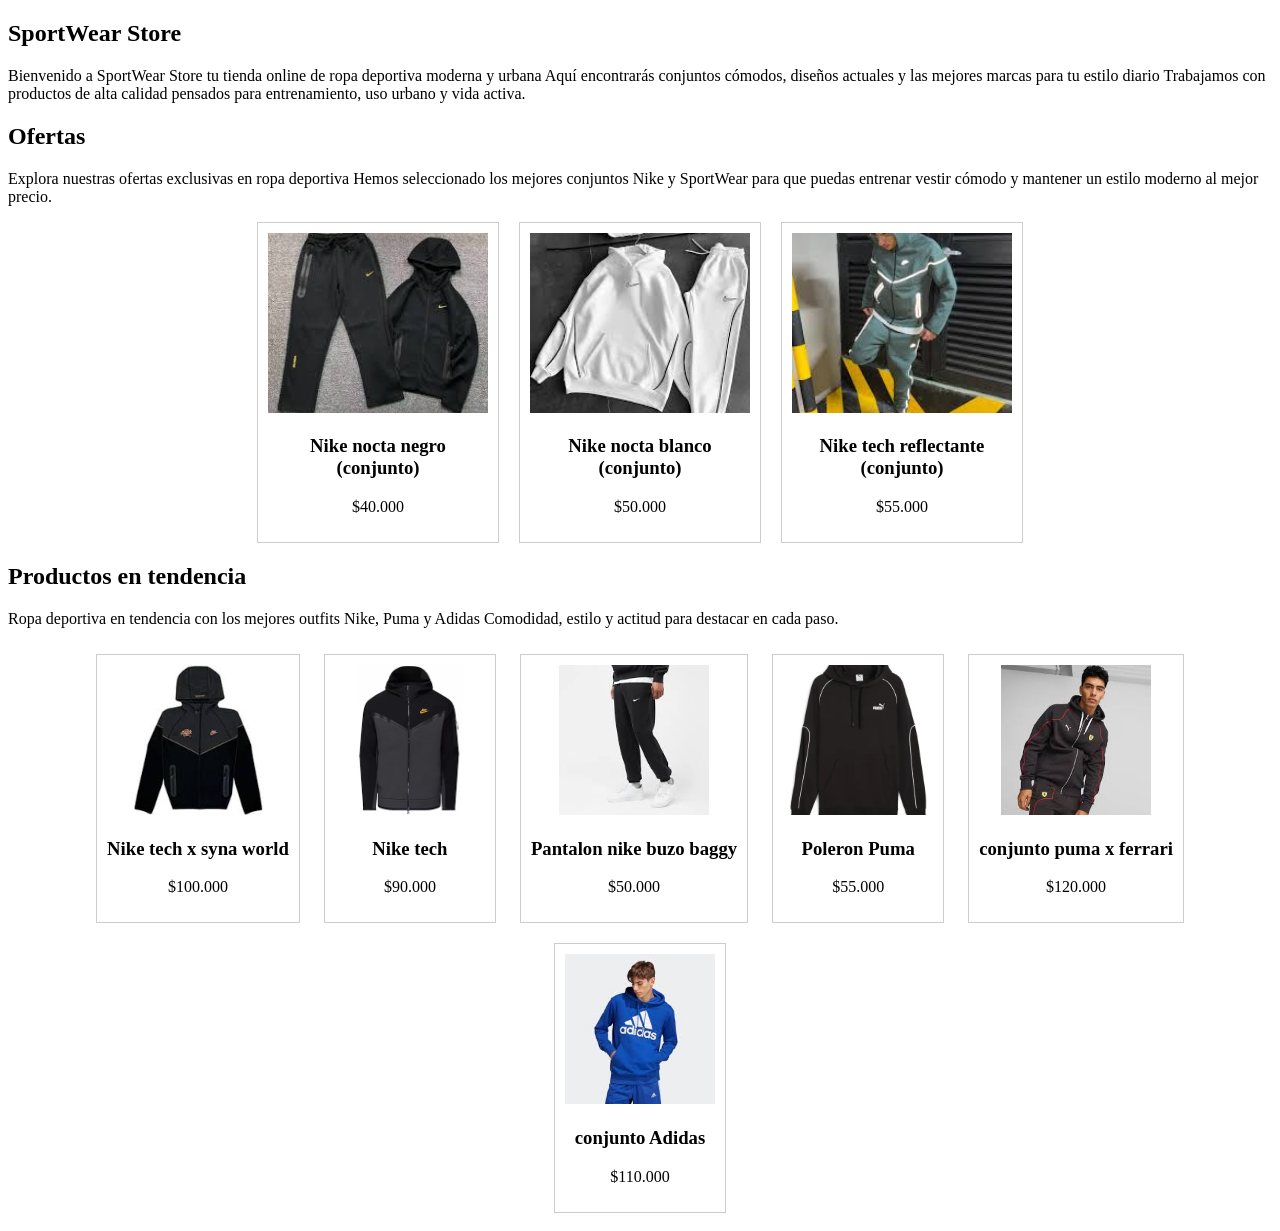
==== index.html @ a525620e "avance 1" ====
<!DOCTYPE html>
<html lang="es">
<head>
    <meta charset="UTF-8">
    <meta name="viewport" content="width=device-width, initial-scale=1.0">
    <title>SportWear Store</title>
    <link rel="stylesheet" href="estilo.css">
</head>
<body>
    <section>
        <header>
            <h1>SportWear Store</h1>
            <p>Bienvenido a SportWear Store tu tienda online de ropa deportiva moderna y urbana Aquí encontrarás conjuntos cómodos, diseños actuales y las mejores marcas para tu estilo diario Trabajamos con productos de alta calidad pensados para entrenamiento, uso urbano y vida activa.</p>
        </header>
    </section>
    <main>
        <section>
            <header>
                <h2>Ofertas</h2>
                <p>Explora nuestras ofertas exclusivas en ropa deportiva Hemos seleccionado los mejores conjuntos Nike y SportWear para que puedas entrenar vestir cómodo y mantener un estilo moderno al mejor precio.</p>
            </header>
        </section>
        <section class="contenedor-ofertas">
            <div class="oferta">
                <img src="imgOfer/img 1.jpg" width="250">
                <h3>Nike nocta negro (conjunto)</h3>
                <p>$40.000</p>
            </div>
            <div class="oferta">
                <img src="imgOfer/img 2.jpg" width="200">
                <h3>Nike nocta blanco (conjunto)</h3>
                <p>$50.000</p>
            </div>
            <div class="oferta">
                <img src="imgOfer/img 3.jpg" width="250">
                <h3>Nike tech reflectante (conjunto)</h3>
                <p>$55.000</p>
            </div>
        </section>
        <header>
            <h2>Productos en tendencia</h2>
            <p>Ropa deportiva en tendencia con los mejores outfits Nike, Puma y Adidas Comodidad, estilo y actitud para destacar en cada paso.</p>
        </header>
        <section class="galeria">
            <div class="imagen">
                <img src="img/img 1.jpg" width="250">
                <h3>Nike tech x syna world</h3>
                <p>$100.000</p>
            </div>
            <div class="imagen">
                <img src="img/img 2.avif" width="250">
                <h3>Nike tech</h3>
                <p>$90.000</p>
            </div>
            <div class="imagen">
                <img src="img/imagen 3.jpg" width="250">
                <h3>Pantalon nike buzo baggy</h3>
                <p>$50.000</p>
            </div>
            <div class="imagen">
                <img src="img/img 4.jpg" width="250">
                <h3>Poleron Puma</h3>
                <p>$55.000</p>
            </div>
            <div class="imagen">
                <img src="img/img 5.jpg" width="250">
                <h3>conjunto puma x ferrari</h3>
                <p>$120.000</p>
            </div>
            <div class="imagen">
                <img src="img/img 6.jpg" width="250">
                <h3>conjunto Adidas</h3>
                <p>$110.000</p>
            </div>
        </section>
    </main>
</body>
</html>
---- estilo.css ----
.contenedor-ofertas {
    display: flex;
    justify-content: center;
    gap: 20px;
}

.oferta {
    border: 1px solid #ccc;
    padding: 10px;
    width: 220px;
    text-align: center;
}

.oferta img {
    width: 100%;
    height: 180px;
    object-fit: cover;
}

/* GALERÍA */
.galeria {
    text-align: center;
}

.imagen {
    display: inline-block;
    margin: 10px;
    border: 1px solid #ccc;
    padding: 10px;
}

.imagen img {
    width: 150px;
    height: 150px;
    object-fit: cover;
}
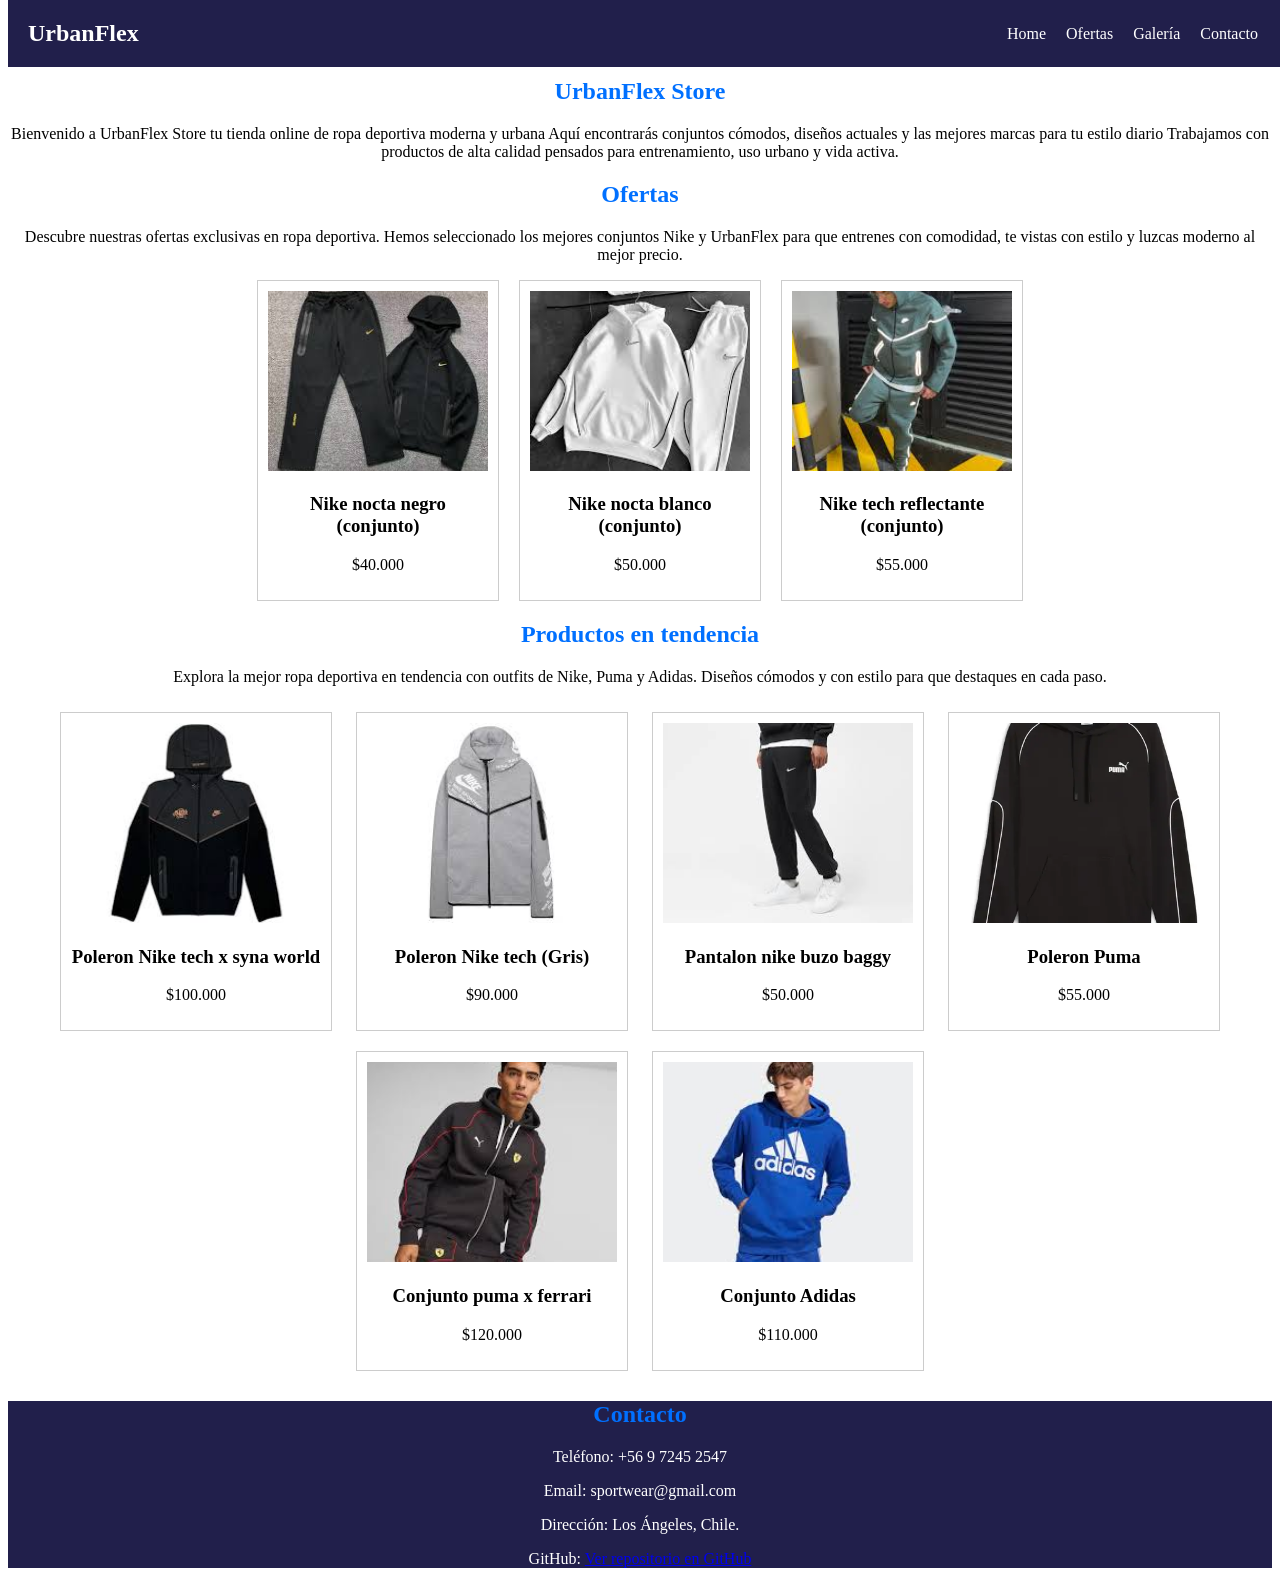
==== commit 55ed98ca: "PaginaLista" ====
--- a/index.html
+++ b/index.html
@@ -3,76 +3,94 @@
 <head>
     <meta charset="UTF-8">
     <meta name="viewport" content="width=device-width, initial-scale=1.0">
-    <title>SportWear Store</title>
+    <title>UrbanFlex</title>
     <link rel="stylesheet" href="estilo.css">
 </head>
 <body>
-    <section>
+    <nav class="menu">
+        <h2 class="logo">UrbanFlex</h2>
+            <ul>
+                <li><a href="#home">Home</a></li>
+                <li><a href="#ofertas">Ofertas</a></li>
+                <li><a href="#galeria">Galería</a></li>
+                <li><a href="#contacto">Contacto</a></li>
+            </ul>
+    </nav>
+    <section id="home" class="centrado">
         <header>
-            <h1>SportWear Store</h1>
-            <p>Bienvenido a SportWear Store tu tienda online de ropa deportiva moderna y urbana Aquí encontrarás conjuntos cómodos, diseños actuales y las mejores marcas para tu estilo diario Trabajamos con productos de alta calidad pensados para entrenamiento, uso urbano y vida activa.</p>
+            <h1>UrbanFlex Store</h1>
+            <p>Bienvenido a UrbanFlex Store tu tienda online de ropa deportiva moderna y urbana Aquí encontrarás conjuntos cómodos, diseños actuales y las mejores marcas para tu estilo diario Trabajamos con productos de alta calidad pensados para entrenamiento, uso urbano y vida activa.</p>
         </header>
     </section>
     <main>
-        <section>
+        <section id="ofertas" class="centrado section">
             <header>
                 <h2>Ofertas</h2>
-                <p>Explora nuestras ofertas exclusivas en ropa deportiva Hemos seleccionado los mejores conjuntos Nike y SportWear para que puedas entrenar vestir cómodo y mantener un estilo moderno al mejor precio.</p>
+                <p>Descubre nuestras ofertas exclusivas en ropa deportiva. Hemos seleccionado los mejores conjuntos Nike y UrbanFlex para que entrenes con comodidad, te vistas con estilo y luzcas moderno al mejor precio.</p>
             </header>
         </section>
         <section class="contenedor-ofertas">
             <div class="oferta">
-                <img src="imgOfer/img 1.jpg" width="250">
+                <img src="imgOfer/img 1.jpg" alt="Conjunto deportivo Nike Nocta negro" width="250">
                 <h3>Nike nocta negro (conjunto)</h3>
                 <p>$40.000</p>
             </div>
             <div class="oferta">
-                <img src="imgOfer/img 2.jpg" width="200">
+                <img src="imgOfer/img 2.jpg" alt="Nike nocta blanco" width="200">
                 <h3>Nike nocta blanco (conjunto)</h3>
                 <p>$50.000</p>
             </div>
             <div class="oferta">
-                <img src="imgOfer/img 3.jpg" width="250">
+                <img src="imgOfer/img 3.jpg" alt="Nike tech reflectante" width="250">
                 <h3>Nike tech reflectante (conjunto)</h3>
                 <p>$55.000</p>
             </div>
         </section>
-        <header>
-            <h2>Productos en tendencia</h2>
-            <p>Ropa deportiva en tendencia con los mejores outfits Nike, Puma y Adidas Comodidad, estilo y actitud para destacar en cada paso.</p>
-        </header>
-        <section class="galeria">
-            <div class="imagen">
-                <img src="img/img 1.jpg" width="250">
-                <h3>Nike tech x syna world</h3>
-                <p>$100.000</p>
-            </div>
-            <div class="imagen">
-                <img src="img/img 2.avif" width="250">
-                <h3>Nike tech</h3>
-                <p>$90.000</p>
-            </div>
-            <div class="imagen">
-                <img src="img/imagen 3.jpg" width="250">
-                <h3>Pantalon nike buzo baggy</h3>
-                <p>$50.000</p>
-            </div>
-            <div class="imagen">
-                <img src="img/img 4.jpg" width="250">
-                <h3>Poleron Puma</h3>
-                <p>$55.000</p>
-            </div>
-            <div class="imagen">
-                <img src="img/img 5.jpg" width="250">
-                <h3>conjunto puma x ferrari</h3>
-                <p>$120.000</p>
-            </div>
-            <div class="imagen">
-                <img src="img/img 6.jpg" width="250">
-                <h3>conjunto Adidas</h3>
-                <p>$110.000</p>
-            </div>
+        <section id="galeria" class="centrado section">
+            <header>
+                <h2>Productos en tendencia</h2>
+                <p>Explora la mejor ropa deportiva en tendencia con outfits de Nike, Puma y Adidas. Diseños cómodos y con estilo para que destaques en cada paso.</p>
+            </header>
+                    <div class="imagen">
+                        <img src="img/img 1.jpg" alt="Poleron Nike Tech x Syna World" width="250">
+                        <h3>Poleron Nike tech x syna world</h3>
+                        <p>$100.000</p>
+                    </div>
+                    <div class="imagen">
+                        <img src="img/imagen 2.jpg" alt="Poleron Nike tech (Gris)"  width="250">
+                        <h3>Poleron Nike tech (Gris)</h3>
+                        <p>$90.000</p>
+                    </div>
+                    <div class="imagen">
+                        <img src="img/imagen 3.jpg" alt="Pantalon nike buzo baggy" width="250">
+                        <h3>Pantalon nike buzo baggy</h3>
+                        <p>$50.000</p>
+                    </div>
+                    <div class="imagen">
+                        <img src="img/img 4.jpg" alt="Poleron Puma" width="250">
+                        <h3>Poleron Puma</h3>
+                        <p>$55.000</p>
+                    </div>
+                    <div class="imagen">
+                        <img src="img/img 5.jpg" alt="conjunto puma x ferrari" width="250">
+                        <h3>Conjunto puma x ferrari</h3>
+                        <p>$120.000</p>
+                    </div>
+                    <div class="imagen">
+                        <img src="img/img 6.jpg" alt="conjunto Adidas" width="250">
+                        <h3>Conjunto Adidas</h3>
+                        <p>$110.000</p>
+                    </div>
         </section>
+        <footer id="contacto" class="centrado">
+            <header>
+                <h2>Contacto</h2>
+                <p>Teléfono: +56 9 7245 2547</p>
+                <p>Email: sportwear@gmail.com</p>
+                <p>Dirección: Los Ángeles, Chile.</p>
+                <p>GitHub: <a href="https://github.com/erick17L/Pagina-web">Ver repositorio en GitHub</a></p>
+            </header>
+        </footer>
     </main>
 </body>
 </html>
--- a/estilo.css
+++ b/estilo.css
@@ -1,36 +1,110 @@
-.contenedor-ofertas {
-    display: flex;
-    justify-content: center;
-    gap: 20px;
+.contenedor-ofertas{
+    display:flex;
+    justify-content:center;
+    gap:20px;
 }
 
-.oferta {
-    border: 1px solid #ccc;
-    padding: 10px;
-    width: 220px;
-    text-align: center;
+.oferta{
+    border:1px solid #ccc;
+    padding:10px;
+    width:220px;
+    text-align:center;
 }
 
-.oferta img {
-    width: 100%;
-    height: 180px;
-    object-fit: cover;
+.oferta img{
+    width:100%;
+    height:180px;
+    object-fit:cover;
 }
 
-/* GALERÍA */
-.galeria {
-    text-align: center;
+
+.centrado{
+    text-align:center;
 }
 
-.imagen {
-    display: inline-block;
-    margin: 10px;
-    border: 1px solid #ccc;
-    padding: 10px;
+.imagen{
+    display:inline-block;
+    width:250px;
+    margin:10px;
+    border:1px solid #ccc;
+    padding:10px;
+    text-align:center;
 }
 
-.imagen img {
-    width: 150px;
-    height: 150px;
-    object-fit: cover;
+.imagen img{
+    width:100%;
+    height:200px;
+    object-fit:cover;
+}
+
+.menu{
+    display:flex;
+    justify-content:space-between;
+    align-items:center;
+    background-color:#211f4b;
+    padding:20px;
+}
+
+.logo{
+    color:white;
+    margin:0;
+}
+
+.menu ul{
+    list-style:none;
+    display:flex;
+    gap:20px;
+    margin:0;
+}
+
+.menu a{
+    color:white;
+    text-decoration:none;
+}
+
+
+footer{
+    background-color:#211f4b;;
+    color:white;
+    text-align:center;
+}
+
+
+
+a:focus-visible{
+    outline:3px solid #00bfff;
+    outline-offset:4px;
+}
+
+.menu{
+    position:fixed;
+    top:0;
+    width:100%;
+    z-index:1000;
+}
+
+body{
+    padding-top:50px;
+}
+
+.menu ul{
+    padding-right:50px;
+}
+
+section{
+    scroll-margin-top:100px;
+}
+
+.oferta,
+.imagen{
+    transition:0.3s;
+}
+
+.oferta:hover,
+.imagen:hover{
+    transform:scale(1.05);
+}
+
+h1,h2{
+    color: #0070FF;
 }
